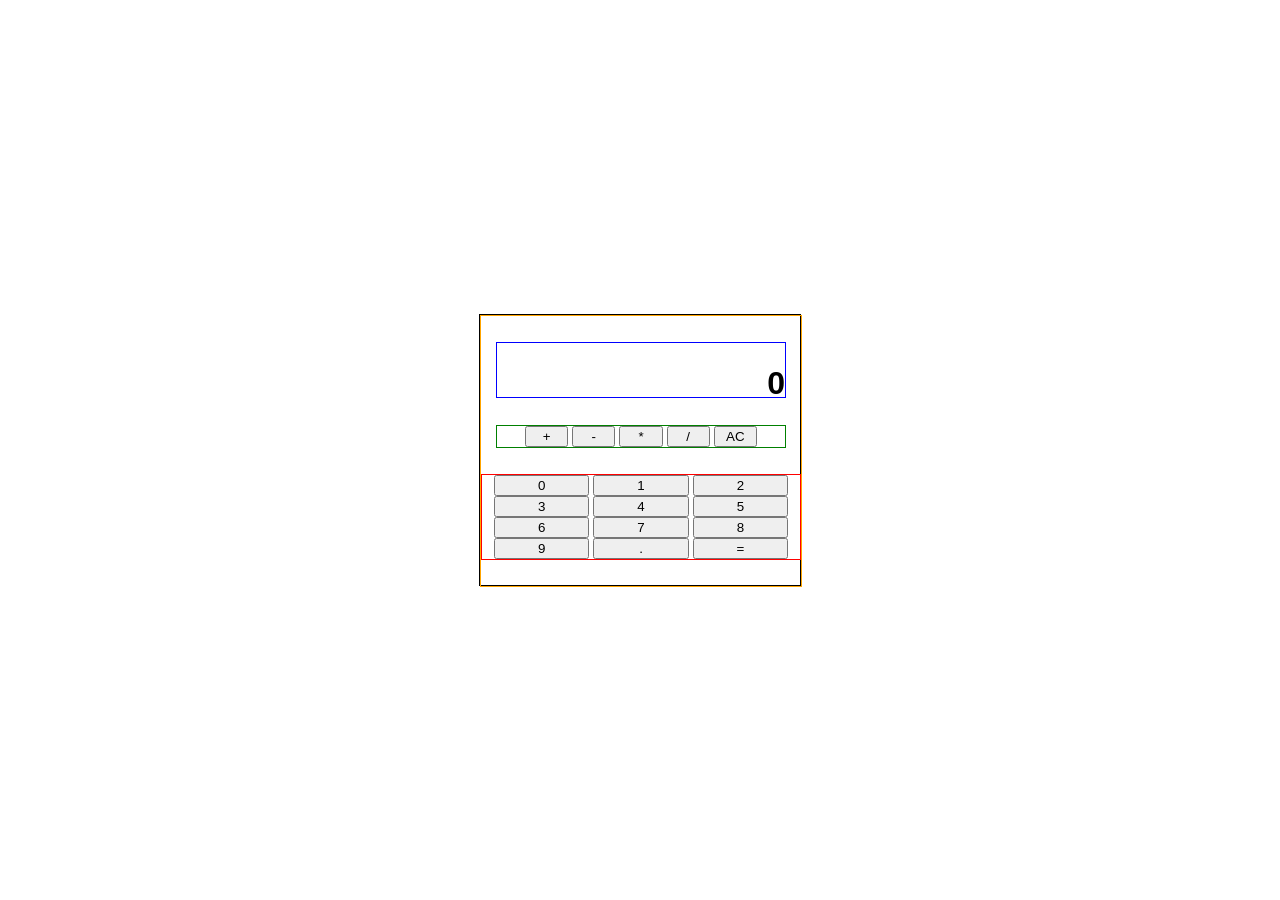
==== simple-calculator/index.html @ 8f6c323a "basic graphical implementation" ====
<!DOCTYPE html>
<html lang="en">
<head>
  <meta charset="UTF-8">
  <meta name="viewport" content="width=device-width, initial-scale=1.0">
  <title>Simple Calculator</title>
  <link rel="stylesheet" href="style.css">
</head>
<body>
  <div id="content-wrap">
    <div id="calculator">
      <div id="screen">
        <h1>0</h1>
      </div>
        <div id="operators">
          <button class="operator-btn" id="+">+</button>
          <button class="operator-btn" id="-">-</button>
          <button class="operator-btn" id="*">*</button>
          <button class="operator-btn" id="/">/</button>
          <button class="operator-btn" id="AC">AC</button>
        </div>
        <div id="numbers">
          <button class="number-btn" id="0">0</button>
          <button class="number-btn" id="1">1</button>
          <button class="number-btn" id="2">2</button>
          <button class="number-btn" id="3">3</button>
          <button class="number-btn" id="4">4</button>
          <button class="number-btn" id="5">5</button>
          <button class="number-btn" id="6">6</button>
          <button class="number-btn" id="7">7</button>
          <button class="number-btn" id="8">8</button>
          <button class="number-btn" id="9">9</button>
          <button class="number-btn" id=".">.</button>
          <button class="number-btn" id="=">=</button>
      </div>
    </div>
  </div>
</body>
</html>
---- simple-calculator/style.css ----
body{
  margin: 0;
  padding: 0;
}

#content-wrap{
  margin: auto;
  width: 25vw;
  height: 30vh;
  border: 1px solid black;
  position: fixed;
  top: 0;
  left: 0;
  bottom: 0;
  right: 0;
}

#calculator{
  display: flex;
  flex-direction: column;
  justify-content: space-evenly;
  width: 100%;
  height: 100%;
  border: 1px solid orange;
}

#screen{
  border: 1px solid blue;
  width: 90%;
  height: 20%;
  margin: 0 auto;
  text-align: right;
  font-family: 'Lucida Sans', 'Lucida Sans Regular', 'Lucida Grande', 'Lucida Sans Unicode', Geneva, Verdana, sans-serif;
}

#numbers, #operators{
  margin: 0 auto;
  text-align: center;
}

#operators{
  width: 90%;
  border: 1px solid green;
}

#numbers{
  border: 1px solid red;
}

.operator-btn{
  width: 15%;
  height: 100%;
}

.number-btn{
  width: 30%;
  height: 25%;
}
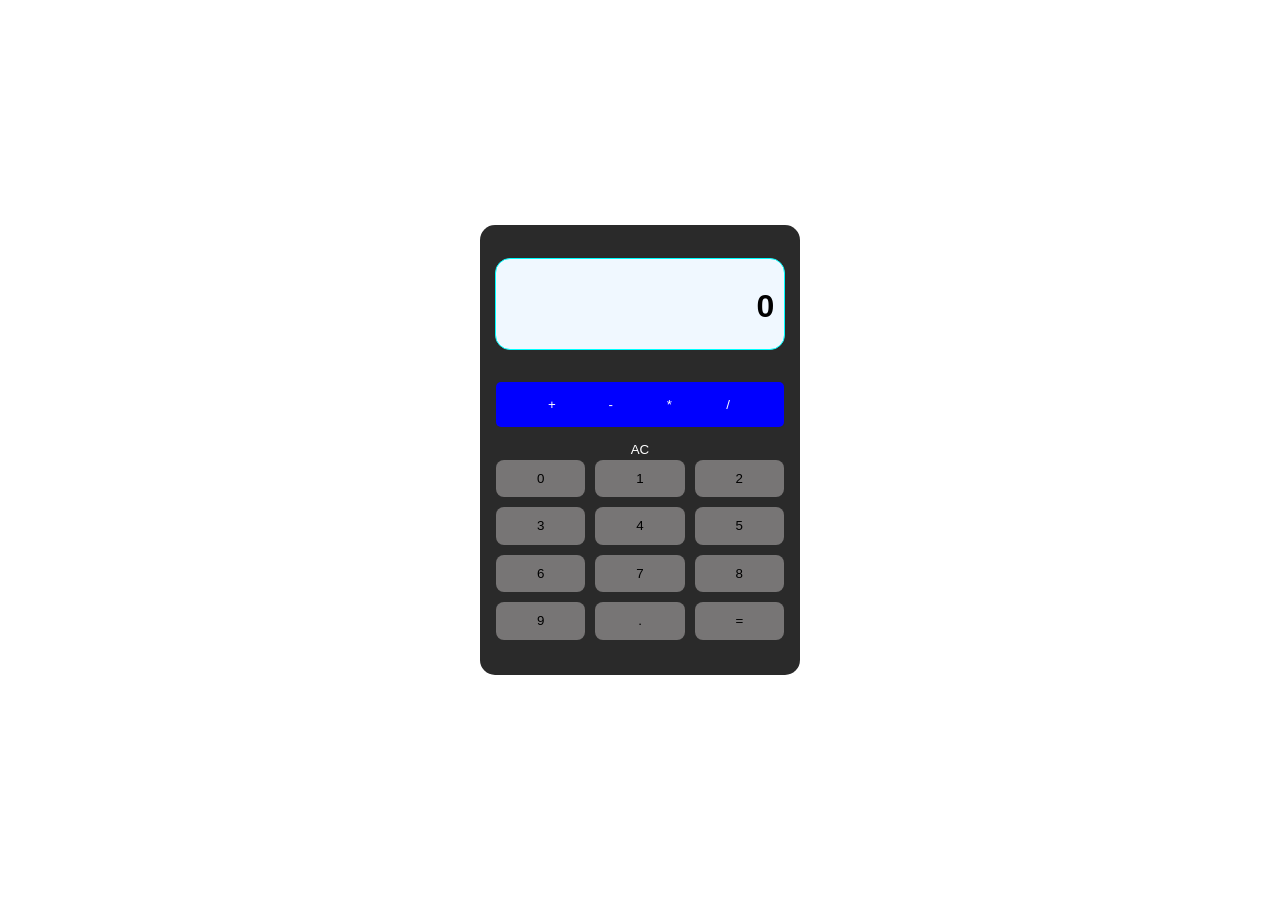
==== commit 7d9d874e: "actually working (mostly) calculator" ====
--- a/simple-calculator/index.html
+++ b/simple-calculator/index.html
@@ -4,6 +4,10 @@
   <meta charset="UTF-8">
   <meta name="viewport" content="width=device-width, initial-scale=1.0">
   <title>Simple Calculator</title>
+  <link href="https://fonts.cdnfonts.com/css/seven-segment" rel="stylesheet">
+  <style>
+    @import url('https://fonts.cdnfonts.com/css/seven-segment');
+  </style>
   <link rel="stylesheet" href="style.css">
 </head>
 <body>
@@ -13,27 +17,28 @@
         <h1>0</h1>
       </div>
         <div id="operators">
-          <button class="operator-btn" id="+">+</button>
-          <button class="operator-btn" id="-">-</button>
-          <button class="operator-btn" id="*">*</button>
-          <button class="operator-btn" id="/">/</button>
-          <button class="operator-btn" id="AC">AC</button>
+          <button class="operator-btn" value="+">+</button>
+          <button class="operator-btn" value="-">-</button>
+          <button class="operator-btn" value="*">*</button>
+          <button class="operator-btn" value="/">/</button>
+          <button class="operator-btn" value="AC">AC</button>
         </div>
         <div id="numbers">
-          <button class="number-btn" id="0">0</button>
-          <button class="number-btn" id="1">1</button>
-          <button class="number-btn" id="2">2</button>
-          <button class="number-btn" id="3">3</button>
-          <button class="number-btn" id="4">4</button>
-          <button class="number-btn" id="5">5</button>
-          <button class="number-btn" id="6">6</button>
-          <button class="number-btn" id="7">7</button>
-          <button class="number-btn" id="8">8</button>
-          <button class="number-btn" id="9">9</button>
-          <button class="number-btn" id=".">.</button>
-          <button class="number-btn" id="=">=</button>
+          <button class="number-btn" value="0">0</button>
+          <button class="number-btn" value="1">1</button>
+          <button class="number-btn" value="2">2</button>
+          <button class="number-btn" value="3">3</button>
+          <button class="number-btn" value="4">4</button>
+          <button class="number-btn" value="5">5</button>
+          <button class="number-btn" value="6">6</button>
+          <button class="number-btn" value="7">7</button>
+          <button class="number-btn" value="8">8</button>
+          <button class="number-btn" value="9">9</button>
+          <button class="number-btn" value=".">.</button>
+          <button class="number-btn" value="=">=</button>
       </div>
     </div>
   </div>
+  <script src="script.js"></script>
 </body>
 </html>
--- a/simple-calculator/style.css
+++ b/simple-calculator/style.css
@@ -6,8 +6,7 @@
 #content-wrap{
   margin: auto;
   width: 25vw;
-  height: 30vh;
-  border: 1px solid black;
+  height: 50vh;
   position: fixed;
   top: 0;
   left: 0;
@@ -21,16 +20,27 @@
   justify-content: space-evenly;
   width: 100%;
   height: 100%;
-  border: 1px solid orange;
+  background-color: #2a2a2a;
+  border-radius: 15px;
 }
 
 #screen{
-  border: 1px solid blue;
   width: 90%;
   height: 20%;
   margin: 0 auto;
+  background-color: aliceblue;
+  border:1px solid aqua;
+  border-radius: 15px;
+  display: grid;
+  align-items: center; /* Vertically centers the child */
+  justify-content: end;
+  font-family: 'Seven Segment', 'Lucida Sans Regular', 'Lucida Grande', 'Lucida Sans Unicode', Geneva, Verdana, sans-serif;
+}
+
+h1{
+  margin-right: 0.3em;
+  height: 1em;
   text-align: right;
-  font-family: 'Lucida Sans', 'Lucida Sans Regular', 'Lucida Grande', 'Lucida Sans Unicode', Geneva, Verdana, sans-serif;
 }
 
 #numbers, #operators{
@@ -40,19 +50,31 @@
 
 #operators{
   width: 90%;
-  border: 1px solid green;
+  height: 10%;
+  background-color: blue;
+  border-radius: 5px;
 }
 
 #numbers{
-  border: 1px solid red;
+  width: 90%;
+  height: 40%;
+  padding-bottom: 3px;
+  display: grid;
+  grid-template-columns: repeat(3, 1fr);
+  grid-template-rows: repeat(4, 1fr);
+  gap: 10px;
 }
 
 .operator-btn{
-  width: 15%;
+  width: 19%;
   height: 100%;
+  border: 0;
+  background-color: transparent;
+  color: white;
 }
 
 .number-btn{
-  width: 30%;
-  height: 25%;
+  background-color: rgb(119, 117, 117);
+  border: 0;
+  border-radius: 8px;
 }
